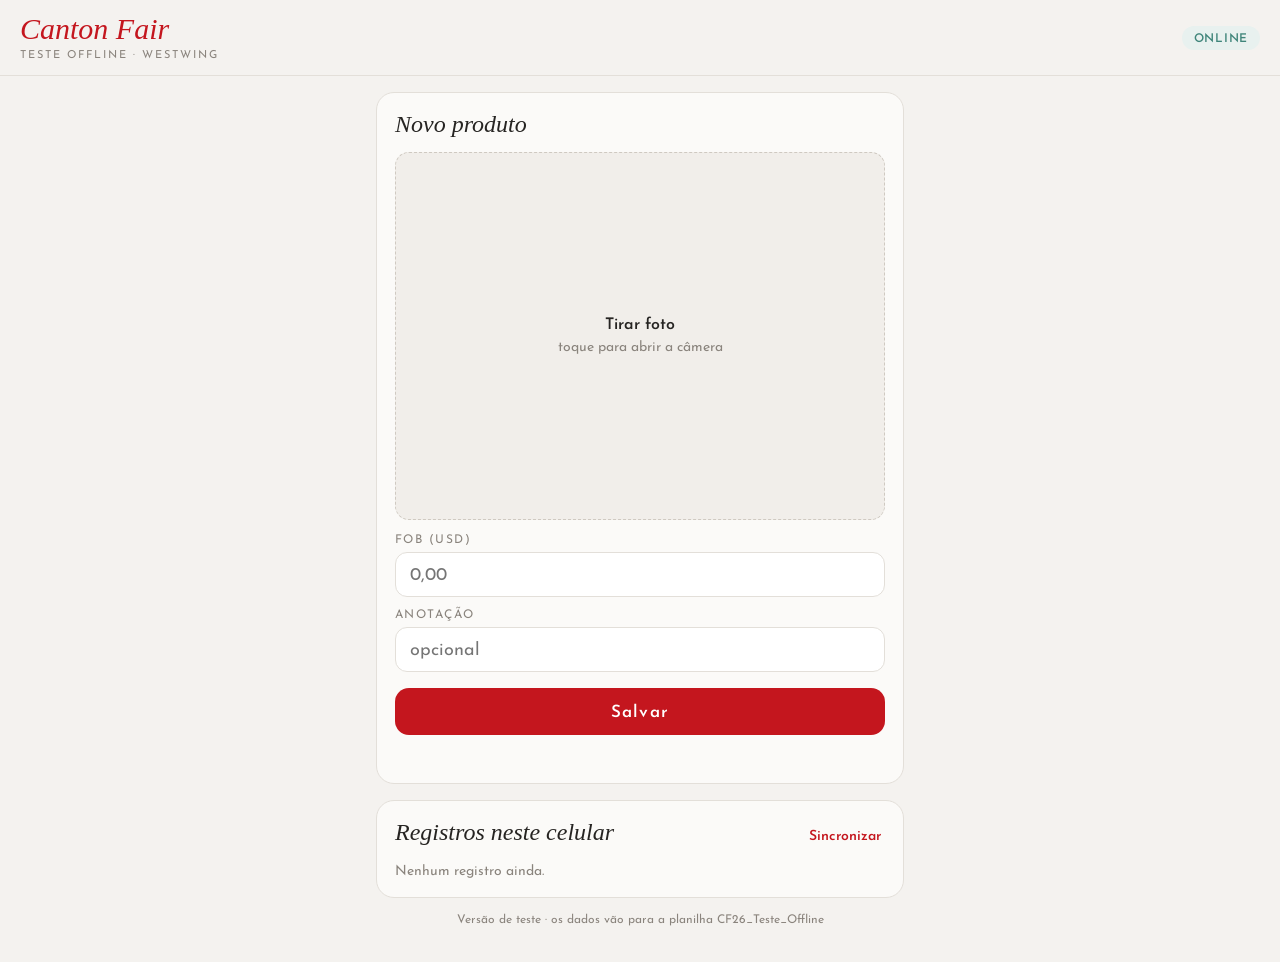
==== index.html @ ad7262bb "Teste offline: tela de foto + FOB com fila local Co-Authored-By: Claude Opus 5.5 <noreply@anthropic." ====
<!doctype html>
<html lang="pt-BR">
<head>
<meta charset="utf-8">
<meta name="viewport" content="width=device-width, initial-scale=1, viewport-fit=cover">
<title>Canton Fair 26</title>
<meta name="theme-color" content="#F4F2EF">
<meta name="apple-mobile-web-app-capable" content="yes">
<meta name="mobile-web-app-capable" content="yes">
<meta name="apple-mobile-web-app-status-bar-style" content="default">
<meta name="apple-mobile-web-app-title" content="Canton Fair 26">
<link rel="apple-touch-icon" href="icons/icon-180.png">
<link rel="icon" href="icons/icon-192.png">
<link rel="manifest" href="manifest.webmanifest">
<link rel="stylesheet" href="app.css">
</head>
<body>
<header class="top">
  <div>
    <div class="brand">Canton Fair</div>
    <div class="sub">TESTE OFFLINE · WESTWING</div>
  </div>
  <div id="net" class="pill">…</div>
</header>

<main>
  <section class="card">
    <h2>Novo produto</h2>
    <label class="photo" id="photoBox">
      <input id="photo" type="file" accept="image/*" capture="environment" hidden>
      <img id="preview" alt="" hidden>
      <span id="photoHint"><b>Tirar foto</b><br>toque para abrir a câmera</span>
    </label>

    <div class="field">
      <span>FOB (USD)</span>
      <input id="fob" inputmode="decimal" placeholder="0,00" autocomplete="off">
    </div>
    <div class="field">
      <span>Anotação</span>
      <input id="nota" placeholder="opcional" autocomplete="off">
    </div>
    <button id="save" class="btn">Salvar</button>
    <p id="msg" class="msg"></p>
  </section>

  <section class="card">
    <div class="row">
      <h2>Registros neste celular</h2>
      <button id="sync" class="link">Sincronizar</button>
    </div>
    <ul id="list" class="list"></ul>
    <p id="empty" class="muted">Nenhum registro ainda.</p>
  </section>

  <p class="foot">Versão de teste · os dados vão para a planilha CF26_Teste_Offline</p>
</main>

<script src="config.js"></script>
<script src="app.js"></script>
</body>
</html>
---- app.css ----
@font-face{font-family:"Josefin Sans";src:url(fonts/josefin-sans-latin-400-normal.woff2) format("woff2");font-weight:400;font-display:swap}
@font-face{font-family:"Josefin Sans";src:url(fonts/josefin-sans-latin-600-normal.woff2) format("woff2");font-weight:600;font-display:swap}
@font-face{font-family:"Cormorant Garamond";src:url(fonts/cormorant-garamond-latin-500-italic.woff2) format("woff2");font-weight:500;font-style:italic;font-display:swap}

:root{
  --red:#C4161E; --ink:#262422; --paper:#F4F2EF; --card:#FBFAF8;
  --line:#E3DFD9; --muted:#8A847D; --ok:#3F857A; --warn:#C97B52;
}
*{box-sizing:border-box;-webkit-tap-highlight-color:transparent}
html,body{margin:0;background:var(--paper);color:var(--ink);
  font-family:"Josefin Sans",system-ui,sans-serif;font-size:16px}
.top{position:sticky;top:0;z-index:5;display:flex;align-items:center;justify-content:space-between;
  padding:calc(env(safe-area-inset-top) + 14px) 20px 14px;background:var(--paper);
  border-bottom:1px solid var(--line)}
.brand{font-family:"Cormorant Garamond",serif;font-style:italic;font-weight:500;font-size:30px;line-height:1;color:var(--red)}
.sub{font-size:11px;letter-spacing:.18em;color:var(--muted);margin-top:6px}
.pill{font-size:12px;font-weight:600;letter-spacing:.06em;padding:7px 12px 5px;border-radius:999px;background:#E8F1EF;color:var(--ok)}
.pill.off{background:#F6E7DF;color:var(--warn)}
main{padding:16px 16px calc(env(safe-area-inset-bottom) + 24px);max-width:560px;margin:0 auto}
.card{background:var(--card);border:1px solid var(--line);border-radius:18px;padding:18px;margin-bottom:16px}
h2{font-family:"Cormorant Garamond",serif;font-style:italic;font-weight:500;font-size:24px;margin:0 0 14px}
.row{display:flex;align-items:baseline;justify-content:space-between}
.photo{display:flex;align-items:center;justify-content:center;text-align:center;aspect-ratio:4/3;
  border:1.5px dashed #CFC9C1;border-radius:14px;background:#F1EEEA;color:var(--muted);
  overflow:hidden;cursor:pointer;margin-bottom:14px;font-size:14px;line-height:1.5}
.photo b{color:var(--ink);font-weight:600;font-size:16px}
.photo img{width:100%;height:100%;object-fit:cover}
.field{display:block;margin-bottom:12px}
.field span{display:block;font-size:12px;letter-spacing:.12em;text-transform:uppercase;color:var(--muted);margin-bottom:6px}
.field input{width:100%;font:inherit;font-size:18px;padding:13px 14px 11px;border:1px solid var(--line);
  border-radius:12px;background:#fff;color:var(--ink);outline:none}
.field input:focus{border-color:var(--red)}
.btn{width:100%;border:0;border-radius:14px;background:var(--red);color:#fff;font:inherit;
  font-weight:600;font-size:17px;letter-spacing:.06em;padding:16px 0 14px;margin-top:4px}
.btn:active{opacity:.85}
.btn:disabled{opacity:.5}
.link{border:0;background:none;color:var(--red);font:inherit;font-weight:600;font-size:14px;padding:4px}
.msg{min-height:20px;font-size:14px;color:var(--ok);margin:10px 0 0;text-align:center}
.list{list-style:none;margin:0;padding:0}
.list li{display:flex;gap:12px;align-items:center;padding:10px 0;border-top:1px solid var(--line)}
.list li:first-child{border-top:0}
.list img{width:52px;height:52px;border-radius:10px;object-fit:cover;background:#EEE}
.list .t{flex:1;min-width:0}
.list .t b{display:block;font-weight:600}
.list .t small{color:var(--muted);font-size:12px}
.tag{font-size:11px;font-weight:600;letter-spacing:.06em;padding:5px 9px 3px;border-radius:999px;white-space:nowrap}
.tag.q{background:#F6E7DF;color:var(--warn)}
.tag.s{background:#E8F1EF;color:var(--ok)}
.tag.e{background:#F9E1E2;color:var(--red)}
.muted{color:var(--muted);font-size:14px;margin:4px 0 0}
.foot{text-align:center;color:var(--muted);font-size:12px;margin-top:8px}
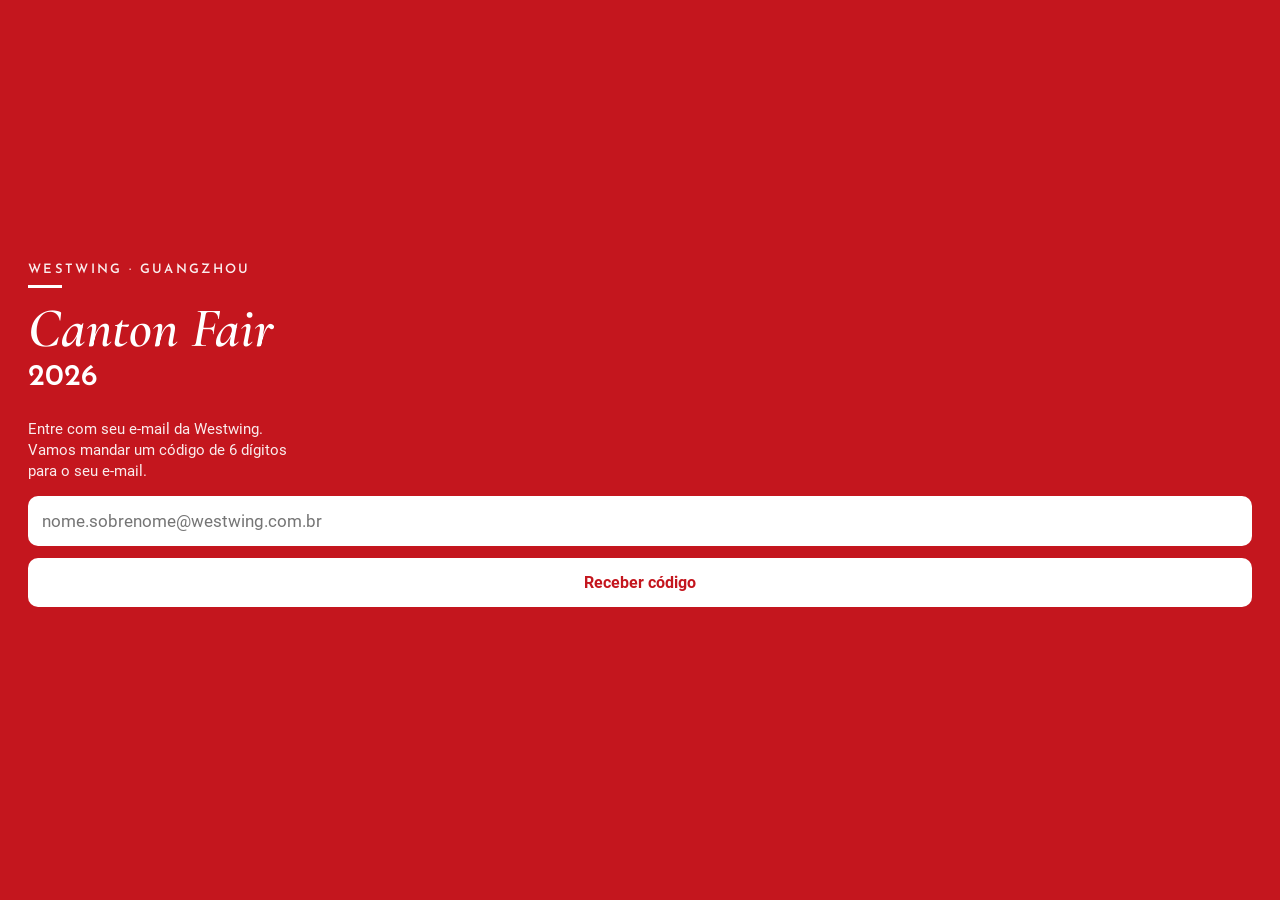
==== commit 4f65b69a: "App Canton Fair 26: início, roteiro, projeto, registro de produto e fornecedor, offline e login por " ====
--- a/index.html
+++ b/index.html
@@ -4,10 +4,10 @@
 <meta charset="utf-8">
 <meta name="viewport" content="width=device-width, initial-scale=1, viewport-fit=cover">
 <title>Canton Fair 26</title>
-<meta name="theme-color" content="#F4F2EF">
+<meta name="theme-color" content="#C4161E">
 <meta name="apple-mobile-web-app-capable" content="yes">
 <meta name="mobile-web-app-capable" content="yes">
-<meta name="apple-mobile-web-app-status-bar-style" content="default">
+<meta name="apple-mobile-web-app-status-bar-style" content="black-translucent">
 <meta name="apple-mobile-web-app-title" content="Canton Fair 26">
 <link rel="apple-touch-icon" href="icons/icon-180.png">
 <link rel="icon" href="icons/icon-192.png">
@@ -15,47 +15,15 @@
 <link rel="stylesheet" href="app.css">
 </head>
 <body>
-<header class="top">
-  <div>
-    <div class="brand">Canton Fair</div>
-    <div class="sub">TESTE OFFLINE · WESTWING</div>
-  </div>
-  <div id="net" class="pill">…</div>
-</header>
-
-<main>
-  <section class="card">
-    <h2>Novo produto</h2>
-    <label class="photo" id="photoBox">
-      <input id="photo" type="file" accept="image/*" capture="environment" hidden>
-      <img id="preview" alt="" hidden>
-      <span id="photoHint"><b>Tirar foto</b><br>toque para abrir a câmera</span>
-    </label>
-
-    <div class="field">
-      <span>FOB (USD)</span>
-      <input id="fob" inputmode="decimal" placeholder="0,00" autocomplete="off">
-    </div>
-    <div class="field">
-      <span>Anotação</span>
-      <input id="nota" placeholder="opcional" autocomplete="off">
-    </div>
-    <button id="save" class="btn">Salvar</button>
-    <p id="msg" class="msg"></p>
-  </section>
-
-  <section class="card">
-    <div class="row">
-      <h2>Registros neste celular</h2>
-      <button id="sync" class="link">Sincronizar</button>
-    </div>
-    <ul id="list" class="list"></ul>
-    <p id="empty" class="muted">Nenhum registro ainda.</p>
-  </section>
-
-  <p class="foot">Versão de teste · os dados vão para a planilha CF26_Teste_Offline</p>
-</main>
-
+<div id="app">
+  <div class="bar" id="bar"></div>
+  <div class="scr" id="scr"></div>
+  <nav class="nav" id="nav">
+    <button data-tab="home" class="on"><svg viewBox="0 0 24 24"><path d="M10 20v-6h4v6h5v-8h3L12 3 2 12h3v8z"/></svg>Início</button>
+    <button data-tab="produtos"><svg viewBox="0 0 24 24"><path d="M21 19V5c0-1.1-.9-2-2-2H5c-1.1 0-2 .9-2 2v14c0 1.1.9 2 2 2h14c1.1 0 2-.9 2-2zM8.5 13.5l2.5 3.01L14.5 12l4.5 6H5l3.5-4.5z"/></svg>Produtos</button>
+    <button data-tab="forn"><svg viewBox="0 0 24 24"><path d="M20 4H4v2h16V4zm1 10v-2l-1-5H4l-1 5v2h1v6h10v-6h4v6h2v-6h1zm-9 4H6v-4h6v4z"/></svg>Fornecedores</button>
+  </nav>
+</div>
 <script src="config.js"></script>
 <script src="app.js"></script>
 </body>
--- a/app.css
+++ b/app.css
@@ -1,51 +1,175 @@
+/* Canton Fair 26 - tema "Vermelho Canton" (claro), fiel ao mockup aprovado */
+@font-face{font-family:"Roboto";src:url(fonts/roboto-latin-400-normal.woff2) format("woff2");font-weight:400;font-display:swap}
+@font-face{font-family:"Roboto";src:url(fonts/roboto-latin-500-normal.woff2) format("woff2");font-weight:500;font-display:swap}
+@font-face{font-family:"Roboto";src:url(fonts/roboto-latin-700-normal.woff2) format("woff2");font-weight:700;font-display:swap}
 @font-face{font-family:"Josefin Sans";src:url(fonts/josefin-sans-latin-400-normal.woff2) format("woff2");font-weight:400;font-display:swap}
 @font-face{font-family:"Josefin Sans";src:url(fonts/josefin-sans-latin-600-normal.woff2) format("woff2");font-weight:600;font-display:swap}
-@font-face{font-family:"Cormorant Garamond";src:url(fonts/cormorant-garamond-latin-500-italic.woff2) format("woff2");font-weight:500;font-style:italic;font-display:swap}
+@font-face{font-family:"Josefin Sans";src:url(fonts/josefin-sans-latin-700-normal.woff2) format("woff2");font-weight:700;font-display:swap}
+@font-face{font-family:"Cormorant Garamond";src:url(fonts/cormorant-garamond-latin-600-italic.woff2) format("woff2");font-weight:600;font-style:italic;font-display:swap}
 
 :root{
-  --red:#C4161E; --ink:#262422; --paper:#F4F2EF; --card:#FBFAF8;
-  --line:#E3DFD9; --muted:#8A847D; --ok:#3F857A; --warn:#C97B52;
+  --bg:#F4F2EF; --bar:#C4161E; --card:#FFFFFF; --tx:#262422; --tx2:#7A746E; --line:#E6E1DA;
+  --red:#C4161E; --deep:#262422; --soft:#FBEDEE; --orange-t:#FFF3E0; --orange:#E65100;
+  --good:#2E7D32; --good-t:#E8F5E9; --chip:#F1EEEA; --chip-tx:#6B655F;
+  --top:env(safe-area-inset-top,0px); --bot:env(safe-area-inset-bottom,0px);
 }
 *{box-sizing:border-box;-webkit-tap-highlight-color:transparent}
-html,body{margin:0;background:var(--paper);color:var(--ink);
-  font-family:"Josefin Sans",system-ui,sans-serif;font-size:16px}
-.top{position:sticky;top:0;z-index:5;display:flex;align-items:center;justify-content:space-between;
-  padding:calc(env(safe-area-inset-top) + 14px) 20px 14px;background:var(--paper);
-  border-bottom:1px solid var(--line)}
-.brand{font-family:"Cormorant Garamond",serif;font-style:italic;font-weight:500;font-size:30px;line-height:1;color:var(--red)}
-.sub{font-size:11px;letter-spacing:.18em;color:var(--muted);margin-top:6px}
-.pill{font-size:12px;font-weight:600;letter-spacing:.06em;padding:7px 12px 5px;border-radius:999px;background:#E8F1EF;color:var(--ok)}
-.pill.off{background:#F6E7DF;color:var(--warn)}
-main{padding:16px 16px calc(env(safe-area-inset-bottom) + 24px);max-width:560px;margin:0 auto}
-.card{background:var(--card);border:1px solid var(--line);border-radius:18px;padding:18px;margin-bottom:16px}
-h2{font-family:"Cormorant Garamond",serif;font-style:italic;font-weight:500;font-size:24px;margin:0 0 14px}
-.row{display:flex;align-items:baseline;justify-content:space-between}
-.photo{display:flex;align-items:center;justify-content:center;text-align:center;aspect-ratio:4/3;
-  border:1.5px dashed #CFC9C1;border-radius:14px;background:#F1EEEA;color:var(--muted);
-  overflow:hidden;cursor:pointer;margin-bottom:14px;font-size:14px;line-height:1.5}
-.photo b{color:var(--ink);font-weight:600;font-size:16px}
-.photo img{width:100%;height:100%;object-fit:cover}
-.field{display:block;margin-bottom:12px}
-.field span{display:block;font-size:12px;letter-spacing:.12em;text-transform:uppercase;color:var(--muted);margin-bottom:6px}
-.field input{width:100%;font:inherit;font-size:18px;padding:13px 14px 11px;border:1px solid var(--line);
-  border-radius:12px;background:#fff;color:var(--ink);outline:none}
-.field input:focus{border-color:var(--red)}
-.btn{width:100%;border:0;border-radius:14px;background:var(--red);color:#fff;font:inherit;
-  font-weight:600;font-size:17px;letter-spacing:.06em;padding:16px 0 14px;margin-top:4px}
-.btn:active{opacity:.85}
-.btn:disabled{opacity:.5}
-.link{border:0;background:none;color:var(--red);font:inherit;font-weight:600;font-size:14px;padding:4px}
-.msg{min-height:20px;font-size:14px;color:var(--ok);margin:10px 0 0;text-align:center}
-.list{list-style:none;margin:0;padding:0}
-.list li{display:flex;gap:12px;align-items:center;padding:10px 0;border-top:1px solid var(--line)}
-.list li:first-child{border-top:0}
-.list img{width:52px;height:52px;border-radius:10px;object-fit:cover;background:#EEE}
-.list .t{flex:1;min-width:0}
-.list .t b{display:block;font-weight:600}
-.list .t small{color:var(--muted);font-size:12px}
-.tag{font-size:11px;font-weight:600;letter-spacing:.06em;padding:5px 9px 3px;border-radius:999px;white-space:nowrap}
-.tag.q{background:#F6E7DF;color:var(--warn)}
-.tag.s{background:#E8F1EF;color:var(--ok)}
-.tag.e{background:#F9E1E2;color:var(--red)}
-.muted{color:var(--muted);font-size:14px;margin:4px 0 0}
-.foot{text-align:center;color:var(--muted);font-size:12px;margin-top:8px}
+html,body{margin:0;height:100%;background:var(--bg);color:var(--tx);font-family:"Roboto",-apple-system,Arial,sans-serif;font-size:14px;overscroll-behavior:none}
+button,input,textarea{font-family:inherit;font-size:inherit;color:inherit}
+button{cursor:pointer}
+#app{position:fixed;inset:0;display:flex;flex-direction:column;max-width:640px;margin:0 auto;background:var(--bg)}
+
+/* barra vermelha (cobre a área do relógio no iPhone) */
+.bar{background:var(--bar);color:#fff;padding:calc(var(--top) + 4px) 8px 4px;min-height:calc(var(--top) + 54px);display:flex;align-items:center;gap:4px;flex-shrink:0;z-index:3}
+.bar h2{margin:0;flex:1;min-width:0;font-size:18px;font-weight:500;white-space:nowrap;overflow:hidden;text-overflow:ellipsis;padding-left:8px;letter-spacing:.2px}
+.ib{border:none;background:none;color:rgba(255,255,255,.92);width:42px;height:42px;border-radius:50%;display:flex;align-items:center;justify-content:center;flex-shrink:0;position:relative}
+.ib svg{width:23px;height:23px;fill:currentColor}
+.ib.spin svg{animation:spin 1s linear infinite}
+@keyframes spin{to{transform:rotate(-360deg)}}
+.badge{position:absolute;top:4px;right:2px;min-width:17px;height:17px;border-radius:9px;background:#fff;color:var(--red);font-size:10.5px;font-weight:700;display:flex;align-items:center;justify-content:center;padding:0 4px}
+.badge.off{background:#FFD8A8;color:#7A3B00}
+
+.scr{flex:1;overflow-y:auto;-webkit-overflow-scrolling:touch;position:relative}
+.nav{display:flex;background:#fff;border-top:1px solid var(--line);flex-shrink:0;padding-bottom:var(--bot)}
+.nav button{flex:1;border:none;background:none;padding:8px 0 9px;display:flex;flex-direction:column;align-items:center;gap:2px;font-size:11px;color:var(--tx2)}
+.nav button.on{color:var(--red)}
+.nav svg{width:22px;height:22px;fill:currentColor}
+
+/* início */
+.banner{display:block;width:100%;aspect-ratio:720/420;object-fit:cover;background:#B8141B}
+.search{margin:-24px 12px 0;position:relative;background:#fff;border-radius:24px;padding:2px 16px;color:var(--tx2);display:flex;gap:10px;align-items:center;box-shadow:0 2px 8px rgba(0,0,0,.18)}
+.search svg{width:20px;height:20px;flex-shrink:0;fill:currentColor}
+.search input{border:none;outline:none;background:none;flex:1;min-width:0;padding:13px 0;font-size:15.5px;color:var(--tx)}
+.search input::-webkit-search-cancel-button{-webkit-appearance:none}
+.hello{padding:18px 14px 0;font-size:13px;color:var(--tx2)}
+.hello b{display:block;font-size:20px;font-weight:500;color:var(--tx);margin-bottom:2px}
+.sec{padding:16px 14px 6px;font-size:11.5px;font-weight:500;color:var(--red);text-transform:uppercase;letter-spacing:.7px;display:flex;justify-content:space-between;gap:8px}
+.sec span{color:var(--tx2);text-transform:none;letter-spacing:0;font-weight:400}
+.tiles{display:grid;grid-template-columns:1fr 1fr;gap:10px;padding:4px 12px 16px}
+.tile{border:none;background:none;padding:0;text-align:left}
+.tile img{display:block;width:100%;aspect-ratio:1;object-fit:cover;border-radius:10px;background:#E8E3DC}
+.prog{height:3px;background:var(--line);border-radius:2px;overflow:hidden;margin-top:6px}
+.prog i{display:block;height:100%;background:var(--red)}
+.mini{font-size:11.5px;color:var(--tx2);margin-top:6px;display:flex;justify-content:space-between}
+.fab{position:fixed;right:max(16px,calc(50% - 304px));bottom:calc(var(--bot) + 72px);height:54px;border-radius:27px;border:none;background:var(--red);color:#fff;display:flex;align-items:center;gap:6px;padding:0 20px 0 14px;font-weight:500;font-size:15px;box-shadow:0 4px 12px rgba(0,0,0,.3);z-index:4}
+.fab svg{width:26px;height:26px;fill:currentColor}
+
+/* listas */
+.ghead{padding:14px 16px 6px;font-size:12px;font-weight:500;color:var(--red);text-transform:uppercase;letter-spacing:.6px;display:flex;justify-content:space-between;gap:8px}
+.ghead span{color:var(--tx2)}
+.row{display:flex;gap:12px;align-items:center;background:#fff;border:none;border-bottom:1px solid var(--line);padding:11px 16px;width:100%;text-align:left}
+.row .t{flex:1;min-width:0}
+.th{width:56px;height:56px;border-radius:6px;object-fit:cover;flex-shrink:0;background:#ECE8E2;display:flex;align-items:center;justify-content:center;color:#B5ADA4}
+.th svg{width:24px;height:24px;fill:currentColor}
+.row .t1{font-size:15px;font-weight:500;white-space:nowrap;overflow:hidden;text-overflow:ellipsis}
+.row .t2{font-size:12.5px;color:var(--tx2);margin-top:2px;white-space:nowrap;overflow:hidden;text-overflow:ellipsis}
+.row .r{text-align:right;flex-shrink:0;font-size:12.5px;color:var(--tx2)}
+.cnt,.nobl,.chip{display:inline-block;font-size:10.5px;font-weight:700;border-radius:8px;padding:2px 7px;margin-top:4px}
+.cnt{background:var(--chip);color:var(--chip-tx)}
+.cnt.has{background:var(--soft);color:var(--red)}
+.nobl{background:var(--orange-t);color:var(--orange);margin-left:4px}
+.chip.fila{background:#FFF3E0;color:#B25B00;margin-left:4px}
+.chip.free{background:var(--orange-t);color:var(--orange);margin-left:4px}
+.num{font-variant-numeric:tabular-nums}
+.empty{padding:22px 16px;color:var(--tx2);background:#fff;font-size:14px;line-height:1.45}
+
+/* projeto */
+.refwrap{position:relative}
+.refimg{display:block;width:100%;aspect-ratio:1.6;object-fit:cover;background:#E8E3DC}
+.refnone{display:flex;align-items:center;justify-content:center;flex-direction:column;gap:6px;color:#A69E95;font-size:13px}
+.refnone svg{width:40px;height:40px;fill:currentColor}
+.reftag{position:absolute;left:10px;top:10px;background:rgba(0,0,0,.55);color:#fff;font-size:11px;border-radius:4px;padding:3px 7px}
+.hero{background:var(--deep);color:#fff;padding:14px 16px 12px}
+.hero .k{font-size:11.5px;opacity:.75}
+.hero .v{font-size:19px;font-weight:500;margin-top:2px;line-height:1.25}
+.hero .g{display:grid;grid-template-columns:1fr 1fr;gap:8px 12px;margin-top:12px;padding-top:10px;border-top:1px solid rgba(255,255,255,.2)}
+.hero .g small{display:block;font-size:11px;opacity:.75}
+.hero .g b{font-size:16px;font-weight:500}
+.hero .g .todo{opacity:.6;font-style:italic;font-weight:400;font-size:14px}
+.addp{margin:14px 12px;border:none;border-radius:8px;background:var(--red);color:#fff;padding:15px;width:calc(100% - 24px);font-weight:500;font-size:15px;box-shadow:0 1px 3px rgba(0,0,0,.18)}
+.field{background:#fff;padding:10px 16px;border-bottom:1px solid var(--line)}
+.field .l{font-size:12px;color:var(--tx2)}
+.field .v{font-size:15px;margin-top:2px;word-break:break-word}
+.field .v.muted{color:var(--tx2);font-style:italic}
+
+/* produto */
+.gal{display:flex;overflow-x:auto;scroll-snap-type:x mandatory;background:#111}
+.gal img{flex:0 0 100%;width:100%;aspect-ratio:1.2;object-fit:contain;scroll-snap-align:start;background:#111}
+.galnote{font-size:12px;color:var(--tx2);padding:6px 16px 0}
+.pill{display:inline-block;font-size:12px;font-weight:700;border-radius:10px;padding:3px 10px;background:var(--soft);color:var(--red)}
+
+/* formulário */
+.form{background:#fff;min-height:100%;padding:6px 0 96px}
+.fi{padding:12px 16px 6px}
+.fi label,.fi .lab{display:block;font-size:12px;color:var(--red);margin-bottom:6px;font-weight:500}
+.fi .req::after{content:" *";color:var(--red)}
+.fi input,.fi textarea,.fi .sel{width:100%;border:none;border-bottom:1px solid #C9C2BA;padding:6px 0 8px;font-size:16px;background:none;border-radius:0;outline:none}
+.fi input:focus,.fi textarea:focus{border-bottom:2px solid var(--red)}
+.fi textarea{resize:none;min-height:60px}
+.ro{font-size:15px;background:#F7F4F1;border-radius:6px;padding:10px 12px}
+.ro small{display:block;font-size:12px;color:var(--tx2);margin-top:2px}
+.sel{display:flex;justify-content:space-between;align-items:center;text-align:left}
+.sel.ph{color:#A59D95}
+.sel svg{width:22px;height:22px;fill:var(--tx2)}
+.enum{display:flex;gap:6px;flex-wrap:wrap}
+.enum button{border:1px solid #C9C2BA;background:#fff;border-radius:6px;padding:9px 13px;font-size:14px}
+.enum button[aria-pressed="true"]{background:var(--red);border-color:var(--red);color:#fff}
+.sugg{display:flex;flex-direction:column;gap:6px}
+.sugg button{display:flex;justify-content:space-between;gap:10px;align-items:center;border:1px solid #C9C2BA;background:#fff;border-radius:6px;padding:10px 12px;text-align:left;font-size:14px}
+.sugg button small{color:var(--tx2);font-size:12px;white-space:nowrap}
+.sugg button[aria-pressed="true"]{border-color:var(--red);background:var(--soft);box-shadow:inset 0 0 0 1px var(--red)}
+.imgf{display:flex;gap:8px}
+.imgbtn{width:72px;height:72px;border:1px dashed #C9C2BA;border-radius:6px;background:#FAF8F6;display:flex;flex-direction:column;align-items:center;justify-content:center;gap:2px;color:var(--tx2);font-size:10.5px;overflow:hidden;padding:0;cursor:pointer;position:relative}
+.fi label.imgbtn{display:flex;margin:0;font-weight:400}
+.imgbtn.first{border-color:var(--red);color:var(--red);background:var(--soft)}
+.imgbtn img{width:100%;height:100%;object-fit:cover}
+.imgbtn svg{width:22px;height:22px;fill:currentColor}
+.imgbtn.big{width:100%;height:160px;font-size:13px}
+.hint{font-size:11.5px;color:var(--tx2);margin-top:5px}
+.delta{font-size:13px;font-weight:500;margin-top:5px;color:var(--tx2)}
+.formbar{position:fixed;left:0;right:0;bottom:0;max-width:640px;margin:0 auto;display:flex;background:#fff;border-top:1px solid var(--line);padding-bottom:var(--bot);z-index:5}
+.formbar button{flex:1;border:none;background:none;padding:16px 0;font-size:15.5px;font-weight:500;color:var(--tx2)}
+.formbar button.save{color:var(--red)}
+
+/* lista de escolha de fornecedor */
+.dd{position:fixed;inset:0;background:rgba(0,0,0,.38);display:flex;align-items:flex-end;justify-content:center;z-index:8}
+.dd .box{background:#fff;width:100%;max-width:640px;max-height:80%;overflow-y:auto;border-radius:12px 12px 0 0;padding-bottom:var(--bot)}
+.dd .h{padding:15px 16px;font-weight:500;font-size:16px;border-bottom:1px solid var(--line)}
+.dd .q{display:flex;gap:8px;align-items:center;padding:4px 16px;border-bottom:1px solid var(--line);color:var(--tx2)}
+.dd .q svg{width:18px;height:18px;fill:currentColor}
+.dd .q input{border:none;outline:none;flex:1;padding:11px 0;font-size:16px}
+.dd .lbl{padding:10px 16px 4px;font-size:11.5px;color:var(--red);text-transform:uppercase;letter-spacing:.5px;font-weight:500}
+.dd .opt{display:flex;gap:12px;align-items:center;padding:11px 16px;border:none;border-bottom:1px solid var(--line);background:#fff;width:100%;text-align:left}
+.dd .opt .th{width:52px;height:34px;border-radius:4px}
+.dd .opt small{display:block;color:var(--tx2);font-size:12px}
+.dd .new{color:var(--red);font-weight:500}
+.dd .new svg{width:22px;height:22px;fill:currentColor}
+
+/* fornecedores */
+.gallery{display:grid;grid-template-columns:1fr 1fr;gap:10px;padding:12px}
+.gcard{background:#fff;border-radius:8px;overflow:hidden;box-shadow:0 1px 3px rgba(0,0,0,.12);border:none;padding:0;text-align:left}
+.gcard .im{aspect-ratio:1.6;background:#ECE8E2;display:flex;align-items:center;justify-content:center;width:100%;object-fit:cover;color:#B5ADA4}
+.gcard .im svg{width:30px;height:30px;fill:currentColor}
+.gcard .c{padding:8px 10px 10px}
+.gcard .c b{display:block;font-size:14px;font-weight:500;white-space:nowrap;overflow:hidden;text-overflow:ellipsis}
+.gcard .c span{font-size:12px;color:var(--tx2)}
+.cardimg{display:block;width:100%;aspect-ratio:1.75;object-fit:cover;background:#ECE8E2}
+
+/* login e carregamento */
+.login{position:fixed;inset:0;background:var(--red);color:#fff;display:flex;flex-direction:column;justify-content:center;padding:calc(var(--top) + 24px) 28px calc(var(--bot) + 24px);z-index:20}
+.login .k{font-family:"Josefin Sans",sans-serif;font-weight:600;font-size:13px;letter-spacing:.18em;opacity:.92}
+.login .rule{width:34px;height:3px;background:#fff;margin:9px 0 14px}
+.login h1{font-family:"Cormorant Garamond",Georgia,serif;font-style:italic;font-weight:600;font-size:56px;line-height:.95;margin:0}
+.login .y{font-family:"Josefin Sans",sans-serif;font-weight:600;font-size:30px;margin-top:6px}
+.login p{font-size:14.5px;line-height:1.45;opacity:.92;margin:26px 0 14px;max-width:34ch}
+.login input{width:100%;border:none;border-radius:10px;padding:15px 14px;font-size:17px;color:var(--tx);outline:none}
+.login input.code{letter-spacing:.4em;text-align:center;font-size:24px;font-weight:700}
+.login button.go{width:100%;margin-top:12px;border:none;border-radius:10px;background:#fff;color:var(--red);font-weight:700;font-size:16px;padding:15px}
+.login button.go:disabled{opacity:.6}
+.login .lnk{background:none;border:none;color:#fff;opacity:.9;text-decoration:underline;margin-top:14px;font-size:14px;align-self:flex-start;padding:0}
+.login .err{min-height:20px;margin-top:10px;font-size:14px;color:#FFE1A8}
+.load{padding:60px 28px;text-align:center;color:var(--tx2);line-height:1.5}
+.load b{display:block;color:var(--tx);font-size:17px;font-weight:500;margin-bottom:6px}
+
+.toast{position:fixed;left:12px;right:12px;max-width:616px;margin:0 auto;bottom:calc(var(--bot) + 140px);background:#323232;color:#fff;border-radius:6px;padding:12px 14px;font-size:14px;z-index:30;box-shadow:0 4px 12px rgba(0,0,0,.25)}
+.hidden{display:none!important}
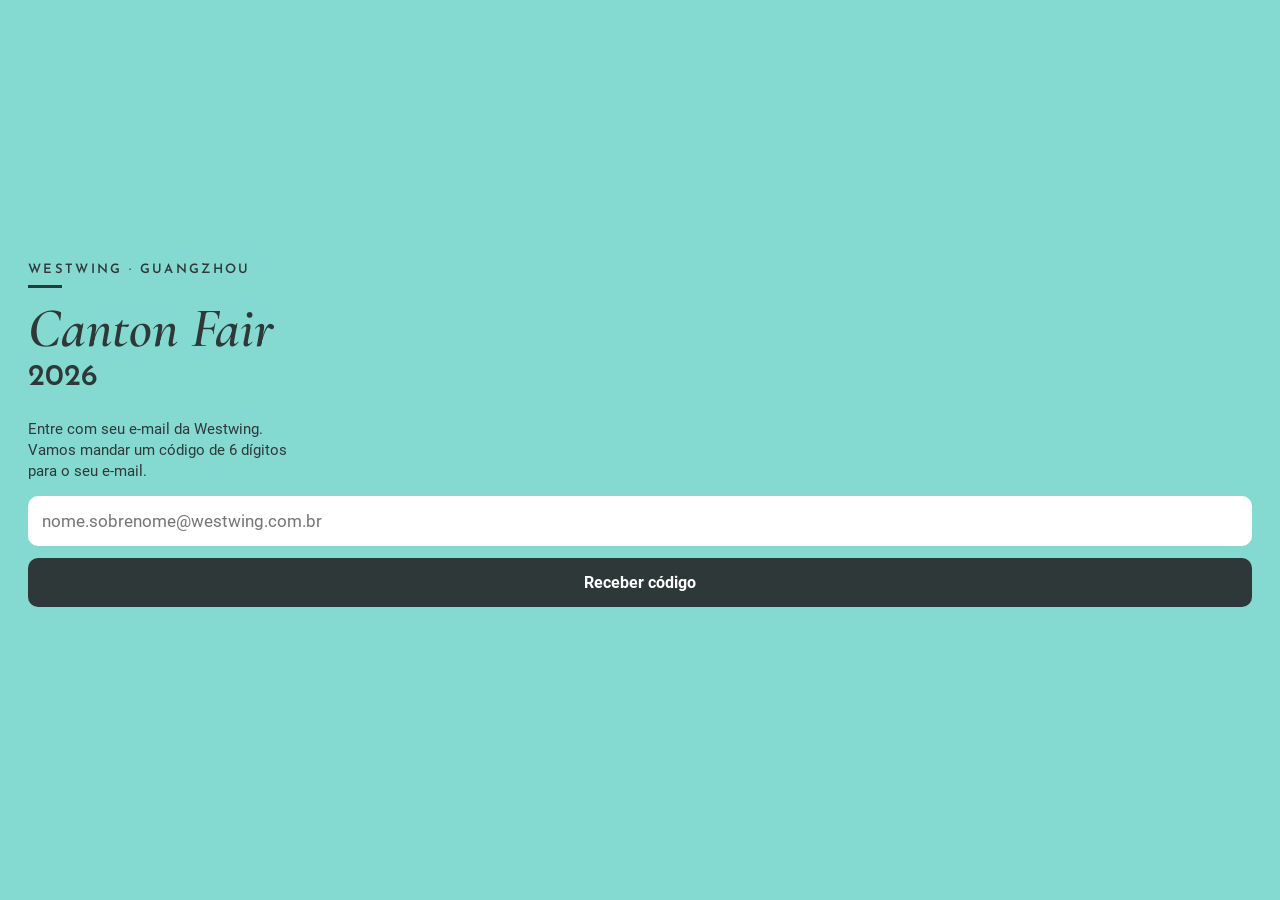
==== commit d378d159: "iPad: menu lateral, lista e detalhe, anotação com a Pencil, caderno, comparar e favoritos Co-Authore" ====
--- a/index.html
+++ b/index.html
@@ -25,6 +25,7 @@
   </nav>
 </div>
 <script src="config.js"></script>
+<script src="lousa.js"></script>
 <script src="app.js"></script>
 </body>
 </html>
--- a/app.css
+++ b/app.css
@@ -9,7 +9,7 @@
 
 :root{
   --bg:#F4F2EF; --bar:#C4161E; --card:#FFFFFF; --tx:#262422; --tx2:#7A746E; --line:#E6E1DA;
-  --red:#C4161E; --deep:#262422; --soft:#FBEDEE; --orange-t:#FFF3E0; --orange:#E65100;
+  --red:#C4161E; --tiffany:#84DAD1; --ink-w:#2F3838; --deep:#262422; --soft:#FBEDEE; --orange-t:#FFF3E0; --orange:#E65100;
   --good:#2E7D32; --good-t:#E8F5E9; --chip:#F1EEEA; --chip-tx:#6B655F;
   --top:env(safe-area-inset-top,0px); --bot:env(safe-area-inset-bottom,0px);
 }
@@ -93,8 +93,45 @@
 .field .v.muted{color:var(--tx2);font-style:italic}
 
 /* produto */
-.gal{display:flex;overflow-x:auto;scroll-snap-type:x mandatory;background:#111}
-.gal img{flex:0 0 100%;width:100%;aspect-ratio:1.2;object-fit:contain;scroll-snap-align:start;background:#111}
+.gal{display:flex;overflow-x:auto;scroll-snap-type:x mandatory;background:#111;scrollbar-width:none}
+.gal::-webkit-scrollbar{display:none}
+.gimg{flex:0 0 100%;width:100%;aspect-ratio:1.2;scroll-snap-align:start;background:#111;border:none;padding:0;position:relative;display:block}
+.gimg img{width:100%;height:100%;object-fit:contain;display:block}
+.gal.card .gimg{aspect-ratio:1.6;background:#ECE8E2}
+.gal.card .gimg img{object-fit:contain}
+.gph{display:flex;flex-direction:column;align-items:center;justify-content:center;gap:8px;color:#8E877F;font-size:13px}
+.gph svg{width:40px;height:40px;fill:currentColor}
+.gload{position:absolute;left:50%;bottom:10px;transform:translateX(-50%);background:rgba(0,0,0,.6);color:#fff;font-size:12px;padding:5px 10px;border-radius:12px;white-space:nowrap}
+.gzoom{position:absolute;right:10px;bottom:10px;width:32px;height:32px;border-radius:50%;background:rgba(0,0,0,.45);display:flex;align-items:center;justify-content:center}
+.gzoom svg{width:20px;height:20px;fill:#fff}
+.addp.out{background:#fff;color:var(--red);box-shadow:inset 0 0 0 1px var(--red)}
+.acts{display:flex;gap:10px;margin:4px 12px 0}
+.acts button{flex:1;display:flex;align-items:center;justify-content:center;gap:6px;border:1px solid var(--line);background:#fff;border-radius:8px;padding:12px;font-size:14.5px;font-weight:500;color:var(--tx)}
+.acts button svg{width:18px;height:18px;fill:currentColor}
+.acts button.del{color:var(--red)}
+.slot{position:relative}
+.rm{position:absolute;top:-7px;right:-7px;width:24px;height:24px;border-radius:50%;border:2px solid #fff;background:#262422;display:flex;align-items:center;justify-content:center;padding:0;box-shadow:0 1px 3px rgba(0,0,0,.25)}
+.rm svg{width:14px;height:14px;fill:#fff}
+.imgbtn .gload{bottom:8px}
+.conf{align-items:center;padding:24px}
+.conf .box{border-radius:12px;max-width:380px;padding-bottom:0}
+.conf .h{border-bottom:none;padding-bottom:4px}
+.conf p{margin:0;padding:0 16px 16px;color:var(--tx2);font-size:14.5px;line-height:1.45}
+.conf .cb{display:flex;border-top:1px solid var(--line)}
+.conf .cb button{flex:1;border:none;background:none;padding:15px 0;font-size:15.5px;font-weight:500;color:var(--tx2)}
+.conf .cb button+button{border-left:1px solid var(--line)}
+.conf .cb .danger{color:var(--red)}
+.lb{position:fixed;inset:0;background:#000;z-index:40;display:flex;align-items:center;justify-content:center;touch-action:none}
+.lbs{position:absolute;inset:0;display:flex;align-items:center;justify-content:center;overflow:hidden}
+.lbs img{max-width:100%;max-height:100%;object-fit:contain;transform-origin:center;user-select:none;-webkit-user-select:none}
+.lbx{position:absolute;top:calc(env(safe-area-inset-top) + 10px);right:12px;width:40px;height:40px;border-radius:50%;border:none;background:rgba(255,255,255,.16);display:flex;align-items:center;justify-content:center;padding:0}
+.lbx svg{width:24px;height:24px;fill:#fff}
+.lbp{position:absolute;top:50%;left:10px;transform:translateY(-50%);width:40px;height:40px;border-radius:50%;border:none;background:rgba(255,255,255,.16);display:flex;align-items:center;justify-content:center;padding:0}
+.lbp svg{width:22px;height:22px;fill:#fff}
+.lbp.nx{left:auto;right:10px}
+.lbp.nx svg{transform:rotate(180deg)}
+.lbn{position:absolute;top:calc(env(safe-area-inset-top) + 20px);left:0;right:0;text-align:center;color:#fff;font-size:14px;pointer-events:none}
+.lbh{position:absolute;bottom:calc(env(safe-area-inset-bottom) + 16px);left:0;right:0;text-align:center;color:rgba(255,255,255,.6);font-size:12.5px;pointer-events:none}
 .galnote{font-size:12px;color:var(--tx2);padding:6px 16px 0}
 .pill{display:inline-block;font-size:12px;font-weight:700;border-radius:10px;padding:3px 10px;background:var(--soft);color:var(--red)}
 
@@ -156,20 +193,184 @@
 .cardimg{display:block;width:100%;aspect-ratio:1.75;object-fit:cover;background:#ECE8E2}
 
 /* login e carregamento */
-.login{position:fixed;inset:0;background:var(--red);color:#fff;display:flex;flex-direction:column;justify-content:center;padding:calc(var(--top) + 24px) 28px calc(var(--bot) + 24px);z-index:20}
-.login .k{font-family:"Josefin Sans",sans-serif;font-weight:600;font-size:13px;letter-spacing:.18em;opacity:.92}
-.login .rule{width:34px;height:3px;background:#fff;margin:9px 0 14px}
+.login{position:fixed;inset:0;background:var(--tiffany);color:var(--ink-w);display:flex;flex-direction:column;justify-content:center;padding:calc(var(--top) + 24px) 28px calc(var(--bot) + 24px);z-index:20}
+.login .k{font-family:"Josefin Sans",sans-serif;font-weight:600;font-size:13px;letter-spacing:.18em}
+.login .rule{width:34px;height:3px;background:var(--ink-w);margin:9px 0 14px}
 .login h1{font-family:"Cormorant Garamond",Georgia,serif;font-style:italic;font-weight:600;font-size:56px;line-height:.95;margin:0}
 .login .y{font-family:"Josefin Sans",sans-serif;font-weight:600;font-size:30px;margin-top:6px}
-.login p{font-size:14.5px;line-height:1.45;opacity:.92;margin:26px 0 14px;max-width:34ch}
-.login input{width:100%;border:none;border-radius:10px;padding:15px 14px;font-size:17px;color:var(--tx);outline:none}
+.login p{font-size:14.5px;line-height:1.45;margin:26px 0 14px;max-width:34ch}
+.login input{width:100%;border:none;border-radius:10px;padding:15px 14px;font-size:17px;color:var(--tx);outline:none;background:#fff}
 .login input.code{letter-spacing:.4em;text-align:center;font-size:24px;font-weight:700}
-.login button.go{width:100%;margin-top:12px;border:none;border-radius:10px;background:#fff;color:var(--red);font-weight:700;font-size:16px;padding:15px}
+.login button.go{width:100%;margin-top:12px;border:none;border-radius:10px;background:var(--ink-w);color:#fff;font-weight:700;font-size:16px;padding:15px}
 .login button.go:disabled{opacity:.6}
-.login .lnk{background:none;border:none;color:#fff;opacity:.9;text-decoration:underline;margin-top:14px;font-size:14px;align-self:flex-start;padding:0}
-.login .err{min-height:20px;margin-top:10px;font-size:14px;color:#FFE1A8}
+.login .lnk{background:none;border:none;color:var(--ink-w);text-decoration:underline;margin-top:14px;font-size:14px;align-self:flex-start;padding:0}
+.login .err{min-height:20px;margin-top:10px;font-size:14px;color:#9B1118;font-weight:500}
 .load{padding:60px 28px;text-align:center;color:var(--tx2);line-height:1.5}
 .load b{display:block;color:var(--tx);font-size:17px;font-weight:500;margin-bottom:6px}
 
 .toast{position:fixed;left:12px;right:12px;max-width:616px;margin:0 auto;bottom:calc(var(--bot) + 140px);background:#323232;color:#fff;border-radius:6px;padding:12px 14px;font-size:14px;z-index:30;box-shadow:0 4px 12px rgba(0,0,0,.25)}
 .hidden{display:none!important}
+
+/* ================= iPad (tela larga): menu lateral, lista e detalhe ================= */
+.bar .brand{display:none}
+#app.largo{max-width:none}
+.largo .bar{padding-left:20px}
+.largo .bar .brand{display:block;font-family:"Josefin Sans",sans-serif;font-weight:600;letter-spacing:2px;font-size:14px;width:216px;flex-shrink:0;color:#fff}
+.largo .scr{overflow:hidden}
+.lg{display:flex;height:100%}
+.side{width:248px;flex-shrink:0;background:#fff;border-right:1px solid var(--line);padding:10px;display:flex;flex-direction:column;gap:2px;overflow-y:auto;padding-bottom:calc(var(--bot) + 10px)}
+.side .nv{display:flex;align-items:center;gap:12px;width:100%;border:none;background:none;border-radius:8px;padding:10px 12px;font-size:15px;color:var(--tx);text-align:left;min-height:44px}
+.side .nv svg{width:22px;height:22px;fill:#7A746E;flex-shrink:0}
+.side .nv.on{background:var(--soft);color:var(--red);font-weight:500}
+.side .nv.on svg{fill:var(--red)}
+.side .nv .c{margin-left:auto;font-size:12px;color:var(--tx2);font-weight:400;white-space:nowrap}
+.side .sb{font-size:11px;font-weight:500;letter-spacing:.7px;color:var(--red);text-transform:uppercase;padding:14px 12px 6px}
+.side .eu{display:flex;align-items:center;gap:10px;padding:10px 12px;border-top:1px solid var(--line)}
+.side .av{width:34px;height:34px;border-radius:50%;background:var(--tiffany);color:var(--ink-w);display:flex;align-items:center;justify-content:center;font-weight:700;font-size:13px;flex-shrink:0}
+.side .eu b{display:block;font-size:13px;font-weight:500}
+.side .eu small{display:block;font-size:12px;color:var(--tx2)}
+.lgm{flex:1;min-width:0;display:flex;position:relative}
+.pane{overflow-y:auto;-webkit-overflow-scrolling:touch;height:100%}
+.pane.uno{flex:1}
+.pane.lista{width:372px;flex-shrink:0;border-right:1px solid var(--line);padding-bottom:110px}
+.pane.det{flex:1;min-width:0;padding-bottom:110px}
+.pane .row.sel,.pane .gcard.sel{background:var(--soft);box-shadow:inset 3px 0 0 var(--red)}
+.vazio{padding:60px 30px;text-align:center;color:var(--tx2);font-size:15px;line-height:1.5}
+.largo .fab{position:absolute;right:24px;bottom:calc(var(--bot) + 22px)}
+.largo .banner{aspect-ratio:1180/470;object-position:center top}
+.largo .search{max-width:640px;margin:-26px auto 0}
+.largo .tiles{grid-template-columns:repeat(4,minmax(0,1fr));gap:14px;padding:4px 20px 20px}
+.largo .pane.lista .gallery{grid-template-columns:1fr 1fr}
+.largo .pane.uno .gallery{grid-template-columns:repeat(4,minmax(0,1fr))}
+.largo .refimg{aspect-ratio:2.2}
+.largo .gal .gimg{aspect-ratio:1.6}
+.duas{display:flex;gap:10px;margin:14px 12px}
+.duas .addp{margin:0;flex:1;width:auto}
+.lnk{border:none;background:none;color:var(--red);font-size:14.5px;font-weight:500;padding:10px 0;text-align:left}
+.lnk.pad{padding:10px 16px}
+.dica{margin:4px 16px 16px;background:var(--chip);border-radius:8px;padding:12px 14px;font-size:13.5px;line-height:1.45;color:#4A4541}
+.dica b{color:var(--tx);font-weight:500}
+/* painel do formulário */
+.veu{position:fixed;inset:0;background:rgba(20,18,16,.38);z-index:6}
+.painel{position:fixed;right:0;top:0;bottom:0;width:min(560px,100%);background:#fff;z-index:7;display:flex;flex-direction:column;box-shadow:-6px 0 24px rgba(0,0,0,.25)}
+.painel .phd{background:var(--red);color:#fff;font-size:18px;font-weight:500;padding:calc(var(--top) + 16px) 20px 16px;flex-shrink:0}
+.painel .form{flex:1;overflow-y:auto;padding-bottom:20px;min-height:0}
+.painel .formbar{position:static;max-width:none;margin:0;width:100%}
+.painel .imgbtn{width:96px;height:96px}
+.largo .dd{z-index:9}
+/* produto */
+.pdl{display:flex;flex-direction:column}
+.pdl.lado{flex-direction:row;height:100%}
+.pdf{background:#111;display:flex;flex-direction:column}
+.pdl.lado .pdf{width:46%;flex-shrink:0}
+.pdl.lado .pdi{flex:1;min-width:0;overflow-y:auto;padding-bottom:40px;border-left:1px solid var(--line)}
+.pdfoto{position:relative;height:420px}
+.pdl.lado .pdfoto{flex:1;height:auto;min-height:0}
+.gimg.big{width:100%;height:100%;aspect-ratio:auto;display:block}
+.gimg.big>img{width:100%;height:100%;object-fit:contain}
+.anotov{position:absolute;pointer-events:none}
+.anotov canvas{display:block}
+.pill{position:absolute;top:14px;height:44px;border-radius:22px;border:none;display:flex;align-items:center;gap:8px;padding:0 16px;font-size:14.5px;font-weight:500}
+.pill svg{width:20px;height:20px;fill:var(--red)}
+.pill.anotar{right:14px;background:rgba(255,255,255,.94);color:var(--tx)}
+.pill.ocultar{left:14px;background:rgba(0,0,0,.55);color:#fff;height:38px;font-size:13px}
+.strip{display:flex;gap:8px;align-items:center;padding:10px 12px;background:#1B1A19}
+.strip button{width:62px;height:62px;padding:0;border:2px solid transparent;border-radius:6px;overflow:hidden;background:#333;flex-shrink:0}
+.strip button.on{border-color:#fff}
+.strip img{width:100%;height:100%;object-fit:cover;display:block}
+.strip span{flex:1;text-align:right;color:#C9C3BC;font-size:12.5px}
+.pdi .hero{position:relative}
+.favb{position:absolute;right:12px;top:12px;width:44px;height:44px;border-radius:50%;border:none;background:rgba(255,255,255,.12);display:flex;align-items:center;justify-content:center}
+.favb svg{width:24px;height:24px;fill:#fff}
+.favb.on svg{fill:#FFC94D}
+.pgmini{display:flex;gap:10px;align-items:center;border:none;background:none;padding:6px 0;text-align:left;width:100%}
+.pgmini img,.folhinha{width:48px;height:64px;border-radius:4px;border:1px solid var(--line);object-fit:cover;flex-shrink:0;background-color:#FFFDF8;background-image:radial-gradient(#D8D2CA 1px,transparent 1px);background-size:8px 8px;display:block}
+.pgmini b{display:block;font-weight:500;font-size:14px}
+.pgmini small{display:block;color:var(--tx2);font-size:12px}
+.th.pg{width:48px;height:64px;border-radius:4px;border:1px solid var(--line)}
+/* comparar */
+.cmp{display:grid;grid-auto-flow:column;grid-auto-columns:minmax(230px,1fr);grid-template-columns:190px;gap:12px;padding:16px;align-items:start;overflow-x:auto}
+.cd{background:#fff;border-radius:10px;box-shadow:0 1px 4px rgba(0,0,0,.1);overflow:hidden;display:flex;flex-direction:column}
+.cd.meu{box-shadow:0 0 0 2px var(--red)}
+.cd.ref{background:var(--deep);color:#fff}
+.cd .cph{position:relative}
+.cd .cimg{display:block;width:100%;height:200px;object-fit:cover;background:#ECE8E2}
+.cd .favb{background:rgba(255,255,255,.94)}
+.cd .favb svg{fill:#7A746E}
+.cd .favb.on svg{fill:var(--red)}
+.cd .tag{position:absolute;left:10px;top:10px;font-size:11px;font-weight:700;border-radius:8px;padding:3px 8px;background:var(--good-t);color:var(--good)}
+.cd .bd{padding:12px 14px;display:flex;flex-direction:column;gap:9px;font-size:13.5px;text-align:left;border:none;background:none;color:inherit;width:100%}
+.cd .bd small{display:block;font-size:11.5px;color:var(--tx2)}
+.cd.ref .bd small{color:#BDB6AE}
+.cd .bd b{font-size:15px;font-weight:500}
+.cd .bd i{opacity:.75}
+.cd .bd p{margin:0;color:#4A4541;line-height:1.4}
+.cd .k2{font-size:11px;letter-spacing:.6px;opacity:.75}
+.cd .v2{font-size:15.5px;font-weight:500}
+.cd .dup{display:grid;grid-template-columns:1fr 1fr;gap:8px}
+.cd .dup b{font-size:19px}
+.cd .dup b.bom{color:var(--good)}
+.cd .fv{color:var(--red)!important}
+/* caderno */
+.pane.det.cad{display:flex;flex-direction:column;overflow:hidden;padding-bottom:0}
+.cbar{display:flex;align-items:center;gap:2px;padding:6px 8px;background:#fff;border-bottom:1px solid var(--line);flex-shrink:0;flex-wrap:wrap}
+.cbar i{width:1px;height:28px;background:var(--line);margin:0 3px}
+.cbar .tb{width:42px;height:44px;border:none;border-radius:8px;background:none;display:flex;align-items:center;justify-content:center;padding:0;cursor:pointer}
+.cbar .tb svg{width:24px;height:24px;fill:#4A4541}
+.cbar .tb.on{background:var(--chip)}
+.cbar .tb .esp{border-radius:50%;background:#4A4541;display:block}
+.cbar .dot{width:28px;height:28px;border-radius:50%;border:none;padding:0;margin:0 3px}
+.cbar .dot.on{box-shadow:0 0 0 2px #fff,0 0 0 4px #262422}
+.fmeta{max-width:760px;margin:0 auto 12px;display:flex;gap:10px;justify-content:flex-end}
+.fmeta .ligar{height:40px;border:1px solid var(--red);border-radius:20px;background:#fff;color:var(--red);font-size:14px;font-weight:500;padding:0 14px;display:flex;align-items:center;gap:6px}
+.fmeta .ligar.cinza{border-color:#D7D0C8;color:var(--tx2)}
+.fmeta .ligar.cinza svg{fill:var(--tx2)}
+.fmeta .ligar svg{width:18px;height:18px;fill:var(--red)}
+.folhawrap{flex:1;overflow-y:auto;-webkit-overflow-scrolling:touch;padding:18px 18px 120px;background:#ECE8E2}
+.folha{max-width:760px;margin:0 auto;background-color:#FFFDF8;background-image:radial-gradient(#D6CFC6 1.2px,transparent 1.2px);background-size:22px 22px;box-shadow:0 2px 10px rgba(0,0,0,.12);border-radius:4px;position:relative}
+.fcab{position:absolute;left:24px;right:24px;top:12px;display:flex;justify-content:space-between;gap:12px;font-size:12px;color:var(--tx2);pointer-events:none;z-index:1}
+.folha .ed{width:100%}
+.lousa{display:block;touch-action:none}
+.ligar .box{max-width:720px!important;width:100%}
+.ligar .lg2{padding:0 16px 16px}
+.ligar .lb2{display:block;font-size:12.5px;font-weight:500;color:var(--red);margin:10px 0 6px}
+.ligar input{width:100%;box-sizing:border-box;height:46px;border:none;border-bottom:1.5px solid #C9C2BA;background:#FAF8F6;border-radius:4px 4px 0 0;padding:0 12px;font:inherit;font-size:16px}
+.ligar .cols{display:grid;grid-template-columns:1fr 1fr;gap:16px}
+.ligar .fl,.ligar .pl{max-height:300px;overflow-y:auto;margin-top:6px;border:1px solid var(--line);border-radius:6px}
+.ligar .op{display:block;width:100%;text-align:left;border:none;border-bottom:1px solid var(--line);background:#fff;padding:10px 12px;font-size:14.5px}
+.ligar .op small{display:block;color:var(--tx2);font-size:12px}
+.ligar .op.on{background:var(--soft);color:var(--red);font-weight:500}
+.ligar .cb button:last-child{color:var(--red)}
+/* anotar foto (tela cheia) */
+.anot{position:fixed;inset:0;z-index:45;background:#111;display:flex;flex-direction:column;color:#fff}
+.anot header{min-height:68px;background:#1B1A19;display:flex;align-items:center;gap:10px;padding:calc(var(--top) + 6px) 14px 6px;border-bottom:1px solid #2E2B28;flex-shrink:0}
+.anot .txt{height:44px;border:none;background:none;color:#EDE9E4;font-size:16px;padding:0 10px}
+.anot .ok{height:44px;border:none;border-radius:22px;background:var(--red);color:#fff;font-size:16px;font-weight:500;padding:0 22px}
+.anot .ferr{flex:1;display:flex;align-items:center;justify-content:center;gap:6px;flex-wrap:wrap}
+.anot .ferr i{width:1px;height:30px;background:#3A3734;margin:0 8px}
+.anot .tl{width:46px;height:46px;border:none;border-radius:10px;background:none;display:flex;align-items:center;justify-content:center;padding:0}
+.anot .tl svg{width:25px;height:25px;fill:#EDE9E4}
+.anot .tl span{border-radius:50%;background:#EDE9E4;display:block}
+.anot .tl.on{background:#3A3734}
+.anot .cl{width:30px;height:30px;border-radius:50%;border:2px solid #555;padding:0;margin:0 3px}
+.anot .cl.on{box-shadow:0 0 0 2px #1B1A19,0 0 0 4px #fff}
+.anot .palco{flex:1;position:relative;display:flex;align-items:center;justify-content:center;overflow:hidden;min-height:0}
+.anot .quadro{position:relative;transform-origin:center}
+.anot .quadro img{width:100%;height:100%;display:block;pointer-events:none;user-select:none;-webkit-user-select:none}
+.anot .tela{position:absolute;inset:0}
+.anot footer{min-height:48px;display:flex;align-items:center;justify-content:center;color:#BDB6AE;font-size:14px;background:#1B1A19;border-top:1px solid #2E2B28;padding:6px 16px calc(var(--bot) + 6px);text-align:center}
+/* iPad em pé: menu só com ícones */
+@media (max-width:1099px){
+  .side{width:76px;padding:10px 8px}
+  .side .lbl,.side .c,.side .sb{display:none}
+  .side .nv{justify-content:center;padding:10px 0}
+  .side .eu{justify-content:center;padding:10px 0}
+  .largo .bar .brand{width:auto;font-size:12px}
+  .pane.lista{width:320px}
+  .pdl.lado{flex-direction:column;height:auto}
+  .pdl.lado .pdf{width:auto}
+  .pdl.lado .pdfoto{height:440px;flex:none}
+  .largo .tiles{grid-template-columns:repeat(2,minmax(0,1fr))}
+}
+.pane.lista.estreita{width:280px}
+@media (max-width:1099px){.pane.lista.estreita{width:240px}}
